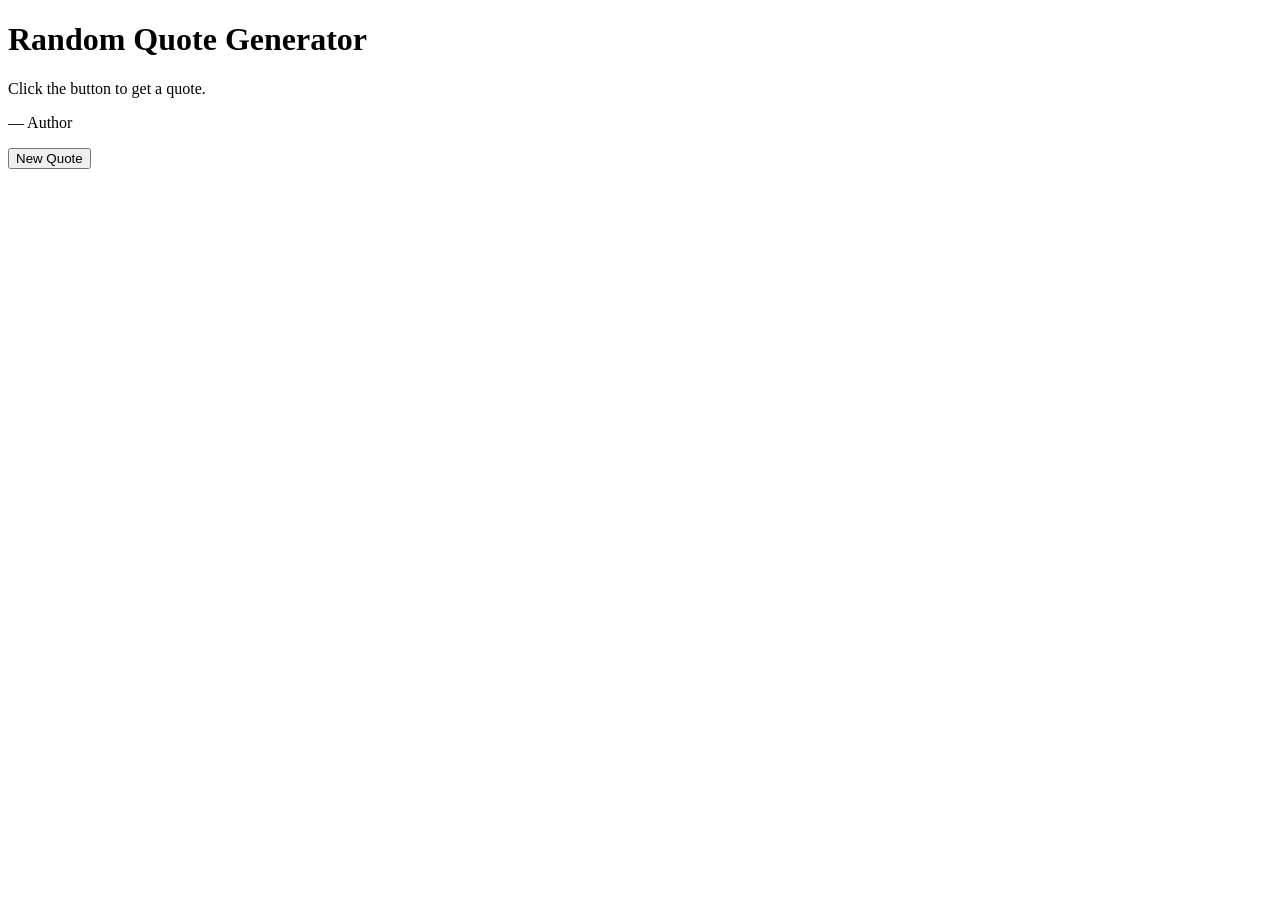
==== Task2/index.html @ 3bf46c83 "Add initial HTML structure for quote generator" ====
<!DOCTYPE html>
<html lang="en">
<head>
    <meta charset="UTF-8">
    <meta name="viewport" content="width=device-width, initial-scale=1.0">
    <title>Random Quote Generator</title>
    <link rel="stylesheet" href="style.css">
</head>

<body>

    <div class="quote-container">

        <h1>Random Quote Generator</h1>

        <div class="quote-box">
            <p id="quote">Click the button to get a quote.</p>
            <p id="author">— Author</p>
        </div>

        <button id="newQuoteBtn">New Quote</button>

    </div>

    <script src="script.js"></script>

</body>
</html>
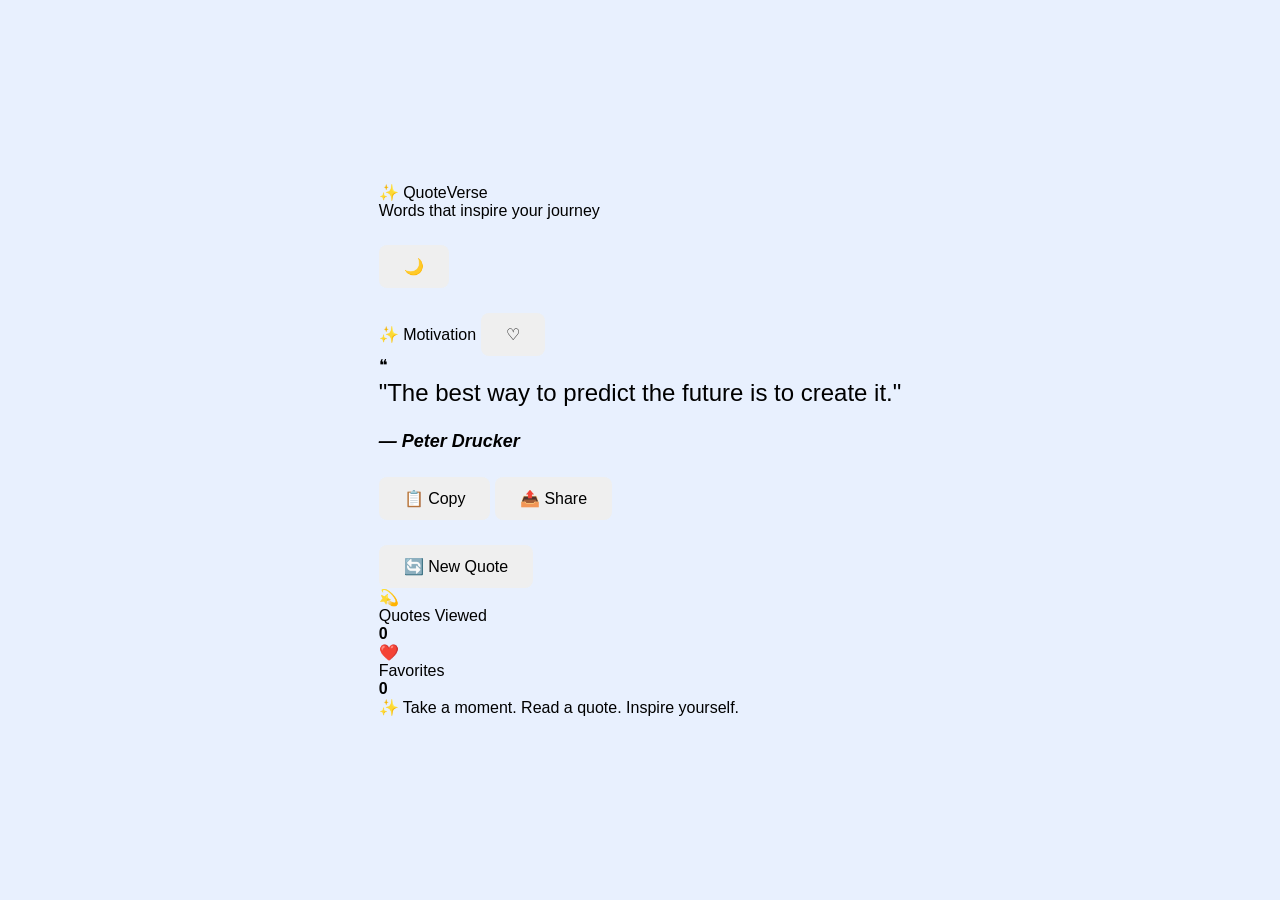
==== commit 5786f480: "Update index.html" ====
--- a/Task2/index.html
+++ b/Task2/index.html
@@ -3,24 +3,89 @@
 <head>
     <meta charset="UTF-8">
     <meta name="viewport" content="width=device-width, initial-scale=1.0">
-    <title>Random Quote Generator</title>
+
+    <title>QuoteVerse ✨</title>
+
     <link rel="stylesheet" href="style.css">
 </head>
 
 <body>
 
-    <div class="quote-container">
+    <div class="app">
 
-        <h1>Random Quote Generator</h1>
+        <header>
+            <div class="logo">✨ QuoteVerse</div>
+            <p>Words that inspire your journey</p>
 
-        <div class="quote-box">
-            <p id="quote">Click the button to get a quote.</p>
-            <p id="author">— Author</p>
-        </div>
+            <button id="themeBtn" class="theme-btn">
+                🌙
+            </button>
+        </header>
 
-        <button id="newQuoteBtn">New Quote</button>
+        <main>
+
+            <div class="quote-card" id="quoteCard">
+
+                <div class="top-row">
+                    <span id="category">✨ Motivation</span>
+                    <button id="favoriteBtn" class="icon-btn">
+                        ♡
+                    </button>
+                </div>
+
+                <div class="quote-icon">❝</div>
+
+                <p id="quote">
+                    Believe in yourself and keep moving forward.
+                </p>
+
+                <h3 id="author">
+                    — Unknown
+                </h3>
+
+                <div class="card-line"></div>
+
+                <div class="actions">
+
+                    <button id="copyBtn">
+                        📋 Copy
+                    </button>
+
+                    <button id="shareBtn">
+                        📤 Share
+                    </button>
+
+                </div>
+
+            </div>
+
+            <button id="newQuoteBtn" class="new-quote">
+                🔄 New Quote
+            </button>
+
+            <div class="stats">
+                <div>
+                    <span>💫</span>
+                    <p>Quotes Viewed</p>
+                    <strong id="counter">0</strong>
+                </div>
+
+                <div>
+                    <span>❤️</span>
+                    <p>Favorites</p>
+                    <strong id="favoriteCount">0</strong>
+                </div>
+            </div>
+
+        </main>
+
+        <footer>
+            <p>✨ Take a moment. Read a quote. Inspire yourself.</p>
+        </footer>
 
     </div>
+
+    <div id="toast"></div>
 
     <script src="script.js"></script>
 
--- a/Task2/style.css
+++ b/Task2/style.css
@@ -0,0 +1,57 @@
+* {
+    box-sizing: border-box;
+    margin: 0;
+    padding: 0;
+}
+
+body {
+    font-family: Arial, sans-serif;
+    background: #e8f0fe;
+    min-height: 100vh;
+
+    display: flex;
+    justify-content: center;
+    align-items: center;
+}
+
+.quote-container {
+    width: 90%;
+    max-width: 600px;
+    text-align: center;
+}
+
+h1 {
+    margin-bottom: 25px;
+    font-size: 32px;
+}
+
+.quote-box {
+    background: white;
+    padding: 40px 30px;
+    border-radius: 15px;
+    box-shadow: 0 4px 15px rgba(0, 0, 0, 0.15);
+}
+
+#quote {
+    font-size: 24px;
+    line-height: 1.5;
+    margin-bottom: 20px;
+}
+
+#author {
+    font-size: 18px;
+    font-style: italic;
+}
+
+button {
+    margin-top: 25px;
+    padding: 12px 25px;
+    border: none;
+    border-radius: 8px;
+    font-size: 16px;
+    cursor: pointer;
+}
+
+button:hover {
+    opacity: 0.85;
+}
